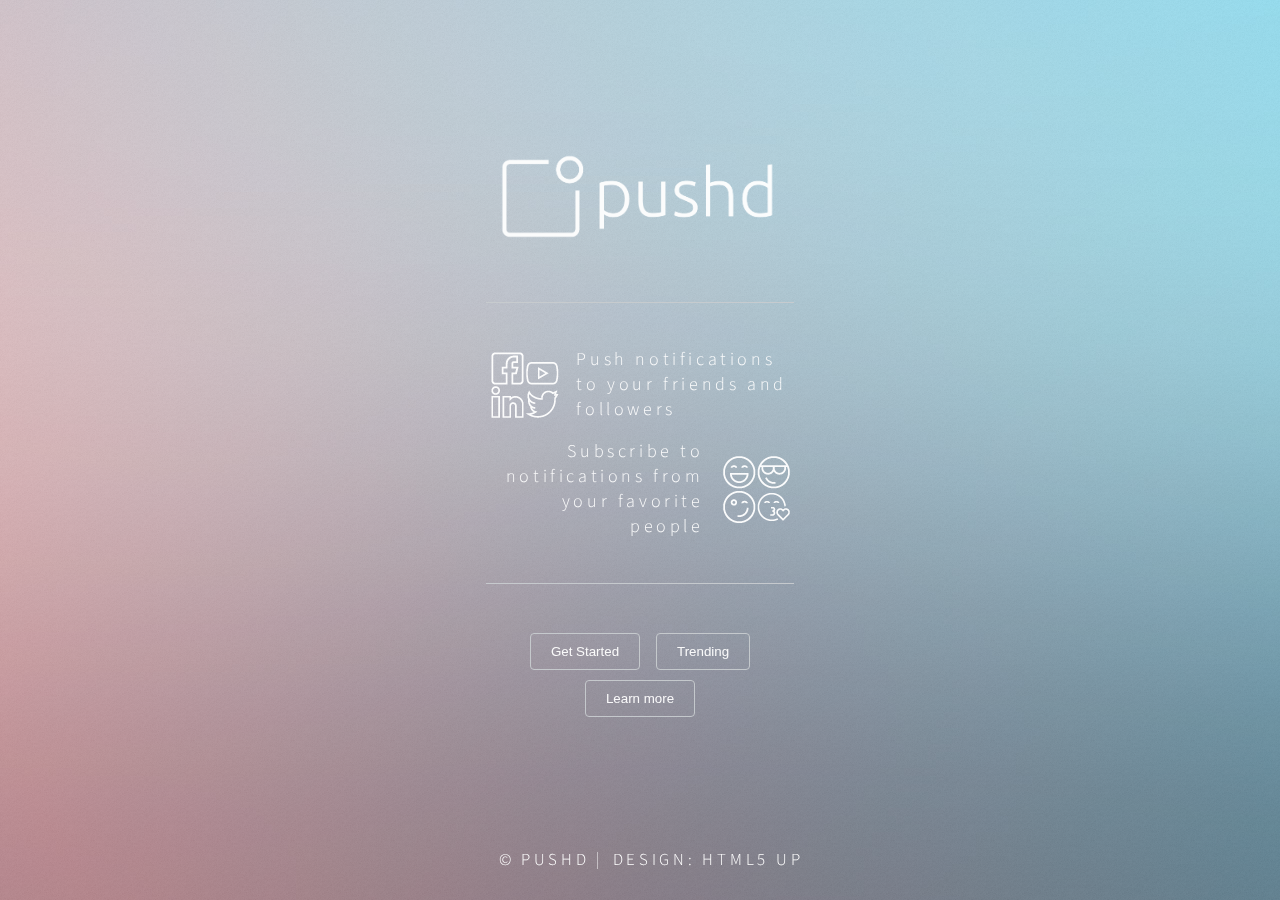
==== index.html @ 8070f141 "Updated card background" ====
<!DOCTYPE HTML>
<!--
	Identity by HTML5 UP
	html5up.net | @ajlkn
	Free for personal and commercial use under the CCA 3.0 license (html5up.net/license)
-->
<html>
	<head>
		<title>pushd</title>
		<meta charset="utf-8" />
		<meta name="viewport" content="width=device-width, initial-scale=1, user-scalable=no" />
		<link rel="stylesheet" href="assets/css/landing.css" />
        <link rel="icon" type="image/png" href="images/favicon.png" sizes="32x32">
		<noscript><link rel="stylesheet" href="assets/css/noscript.css" /></noscript>
        
        <style>
            p {
                font-family: "Source Sans Pro", Helvetica, sans-serif;
                font-weight: 300;
                letter-spacing: 0.2em;
                color: white;
                font-size: large;
            }
            footer, button {
                color: white!important;
            }
            button:hover {
                border-color: white!important;
                color: white!important;
            }
            a:hover {
                color: white!important;
            }
        </style>
	</head>
	<body class="is-preload">

		<!-- Wrapper -->
			<div id="wrapper">

				<!-- Main -->
					<section id="main" style="background: transparent;  min-width: 40vh;">
						<header>
							<span><img src="images/pushd_white_no_caption_2.0.png" alt="" style="width: 100%;"/></span>
						</header>
                        <hr>
                        <div style="display: flex; text-align: left;">
                            <img src="images/landing_icons_media_white.png" alt="" style="min-width: 75px; max-width: 75px; min-height: 75px; max-height: 75px; margin-right: 5%; margin-top: auto; margin-bottom: auto;"/>
                            <p style="margin: auto;">Push notifications to your friends and followers</p>
                        </div>
                        <br>
                        <div style="display: flex; text-align: right;">
                            <p style="margin: auto;">Subscribe to notifications from your favorite people</p>
                            <img src="images/landing_icons_emoticons_white.png" alt="" style="min-width: 75px; max-width: 75px; min-height: 75px; max-height: 75px; margin-left: 5%; margin-top: auto; margin-bottom: auto;"/>
                        </div>
                        <hr>
						<footer>
							<button onclick="window.location.href = '/login.html'" style="margin: 5px;">Get Started</button>
                            <button onclick="" style="margin: 5px;">Trending</button>
                            <button onclick="window.location.href = '/learn.html'" style="margin: 5px;">Learn more</button>
						</footer>
					</section>

				<!-- Footer -->
					<footer id="footer">
						<ul class="copyright">
							<li>&copy; Pushd</li><li>Design: <a href="http://html5up.net" target="_blank">HTML5 UP</a></li>
						</ul>
					</footer>

			</div>

		<!-- Scripts -->
        <script
          src="https://code.jquery.com/jquery-3.4.1.min.js"
          integrity="sha256-CSXorXvZcTkaix6Yvo6HppcZGetbYMGWSFlBw8HfCJo="
          crossorigin="anonymous"></script>
        <script>
            if ('addEventListener' in window) {
                window.addEventListener('load', function() { document.body.className = document.body.className.replace(/\bis-preload\b/, ''); });
                document.body.className += (navigator.userAgent.match(/(MSIE|rv:11\.0)/) ? ' is-ie' : '');
            }
        </script>

	</body>
</html>
---- assets/css/landing.css ----
@import url(fontawesome-all.min.css);
@import url("https://fonts.googleapis.com/css?family=Source+Sans+Pro:300");

/*
	Identity by HTML5 UP
	html5up.net | @ajlkn
	Free for personal and commercial use under the CCA 3.0 license (html5up.net/license)
*/

.mdl-textfield--floating-label .mdl-textfield__label {
    padding-left: 3% !important;
    transition-duration: .2s;
    transition-timing-function: cubic-bezier(0.4, 0, 0.2, 1);
}

/* Icon (alt) */

	html, body, div, span, applet, object,
	iframe, h1, h2, h3, h4, h5, h6, p, blockquote,
	pre, a, abbr, acronym, address, big, cite,
	code, del, dfn, em, img, ins, kbd, q, s, samp,
	small, strike, strong, sub, sup, tt, var, b,
	u, i, center, dl, dt, dd, ol, ul, li, fieldset,
	form, label, legend, table, caption, tbody,
	tfoot, thead, tr, th, td, article, aside,
	canvas, details, embed, figure, figcaption,
	footer, header, hgroup, menu, nav, output, ruby,
	section, summary, time, mark, audio, video {
		margin: 0;
		padding: 0;
		border: 0;
		font-size: 100%;
		font: inherit;
		vertical-align: baseline;
	}

	article, aside, details, figcaption, figure,
	footer, header, hgroup, menu, nav, section {
		display: block;
	}


	ol, ul {
		list-style: none;
	}

	blockquote, q {
		quotes: none;
	}

		blockquote:before, blockquote:after, q:before, q:after {
			content: '';
			content: none;
		}

	table {
		border-collapse: collapse;
		border-spacing: 0;
	}


	mark {
		background-color: transparent;
		color: inherit;
	}

	input::-moz-focus-inner {
		border: 0;
		padding: 0;
	}

	input, select, textarea {
		-moz-appearance: none;
		-webkit-appearance: none;
		-ms-appearance: none;
		appearance: none;
	}

/* Basic */

	@media screen and (max-width: 480px) {

		html, body {
			min-width: 320px;
		}

	}

	html {
		box-sizing: border-box;
	}

	*, *:before, *:after {
		box-sizing: inherit;
	}

	body.is-preload *, body.is-preload *:before, body.is-preload *:after {
		-moz-animation: none !important;
		-webkit-animation: none !important;
		-ms-animation: none !important;
		animation: none !important;
		-moz-transition: none !important;
		-webkit-transition: none !important;
		-ms-transition: none !important;
		transition: none !important;
	}

	html {
		height: 100%;
	}

	body {
		height: 100%;
		background-color: #ffffff;
		background-image: url("images/overlay.png"), -moz-linear-gradient(60deg, rgba(255, 165, 150, 0.5) 5%, rgba(0, 228, 255, 0.35)), url("../../images/bg.jpg");
		background-image: url("images/overlay.png"), -webkit-linear-gradient(60deg, rgba(255, 165, 150, 0.5) 5%, rgba(0, 228, 255, 0.35)), url("../../images/bg.jpg");
		background-image: url("images/overlay.png"), -ms-linear-gradient(60deg, rgba(255, 165, 150, 0.5) 5%, rgba(0, 228, 255, 0.35)), url("../../images/bg.jpg");
		background-image: url("images/overlay.png"), linear-gradient(60deg, rgba(255, 165, 150, 0.5) 5%, rgba(0, 228, 255, 0.35)), url("../../images/bg.jpg");
		background-repeat: repeat,			no-repeat,			no-repeat;
		background-size: 100px 100px, cover,				cover;
		background-position: top left,		center center,		bottom center;
		background-attachment: fixed,			fixed,				fixed;
	}

		body:after {
			content: '';
			display: block;
			position: fixed;
			top: 0;
			left: 0;
			width: 100%;
			height: inherit;
			opacity: 0;
			z-index: 1;
			background-color: #ffffff;
			background-image: url("images/overlay.png"), -moz-linear-gradient(60deg, rgba(255, 165, 150, 0.5) 5%, rgba(0, 228, 255, 0.35));
			background-image: url("images/overlay.png"), -webkit-linear-gradient(60deg, rgba(255, 165, 150, 0.5) 5%, rgba(0, 228, 255, 0.35));
			background-image: url("images/overlay.png"), -ms-linear-gradient(60deg, rgba(255, 165, 150, 0.5) 5%, rgba(0, 228, 255, 0.35));
			background-image: url("images/overlay.png"), linear-gradient(60deg, rgba(255, 165, 150, 0.5) 5%, rgba(0, 228, 255, 0.35));
			background-repeat: repeat,			no-repeat;
			background-size: 100px 100px, cover;
			background-position: top left,		center center;
			-moz-transition: opacity 1.75s ease-out;
			-webkit-transition: opacity 1.75s ease-out;
			-ms-transition: opacity 1.75s ease-out;
			transition: opacity 1.75s ease-out;
		}

		body.is-preload:after {
			opacity: 1;
		}

/* Type */

	
    footer, small {
        color: #414f57;
        font-family: "Source Sans Pro", Helvetica, sans-serif;
        font-weight: 300;
        letter-spacing: 0.2em;
        color: white;
    }

		@media screen and (max-width: 1680px) {

			body, input, select, textarea {
				font-size: 11pt;
			}

		}

		@media screen and (max-width: 480px) {

			body, input, select, textarea {
				font-size: 10pt;
				line-height: 1.75;
			}

		}

	a {
		-moz-transition: color 0.2s ease, border-color 0.2s ease;
		-webkit-transition: color 0.2s ease, border-color 0.2s ease;
		-ms-transition: color 0.2s ease, border-color 0.2s ease;
		transition: color 0.2s ease, border-color 0.2s ease;
		color: inherit;
		text-decoration: none;
	}

		a:before {
			-moz-transition: color 0.2s ease, text-shadow 0.2s ease;
			-webkit-transition: color 0.2s ease, text-shadow 0.2s ease;
			-ms-transition: color 0.2s ease, text-shadow 0.2s ease;
			transition: color 0.2s ease, text-shadow 0.2s ease;
		}

		a:hover {
			color: black;
		}

	strong, b {
		color: #313f47;
	}

	em, i {
		font-style: italic;
	}

	p {
		margin: 0 0 1.5em 0;
	}

	h1, h2, h3, h4, h5, h6 {
		color: #313f47;
		line-height: 1.5;
		margin: 0 0 0.75em 0;
	}

	h2 {
		font-size: 1.25em;
	}

	h3 {
		font-size: 1em;
	}

	h4 {
		font-size: 1em;
	}

	h5 {
		font-size: 1em;
	}

	h6 {
		font-size: 1em;
	}

	@media screen and (max-width: 480px) {

		h1 {
			font-size: 1.65em;
		}

	}

	sub {
		font-size: 0.8em;
		position: relative;
		top: 0.5em;
	}

	sup {
		font-size: 0.8em;
		position: relative;
		top: -0.5em;
	}

	hr {
		border: 0;
		border-bottom: solid 1px #c8cccf;
		margin: 3em 0;
	}

/* Form */

	form {
		margin: 0 0 1.5em 0;
	}

		form > :last-child {
			margin-bottom: 0;
		}

		form > .fields {
			display: -moz-flex;
			display: -webkit-flex;
			display: -ms-flex;
			display: flex;
			-moz-flex-wrap: wrap;
			-webkit-flex-wrap: wrap;
			-ms-flex-wrap: wrap;
			flex-wrap: wrap;
			width: calc(100% + 2.25em);
			margin: -1.125em 0 1.5em -1.125em;
		}

			form > .fields > .field {
				-moz-flex-grow: 0;
				-webkit-flex-grow: 0;
				-ms-flex-grow: 0;
				flex-grow: 0;
				-moz-flex-shrink: 0;
				-webkit-flex-shrink: 0;
				-ms-flex-shrink: 0;
				flex-shrink: 0;
				padding: 1.125em 0 0 1.125em;
				width: calc(100% - 1.125em);
			}

				form > .fields > .field.half {
					width: calc(50% - 0.5625em);
				}

				form > .fields > .field.third {
					width: calc(100%/3 - 0.375em);
				}

				form > .fields > .field.quarter {
					width: calc(25% - 0.28125em);
				}

		@media screen and (max-width: 480px) {

			form > .fields {
				width: calc(100% + 2.25em);
				margin: -1.125em 0 1.5em -1.125em;
			}

				form > .fields > .field {
					padding: 1.125em 0 0 1.125em;
					width: calc(100% - 1.125em);
				}

					form > .fields > .field.half {
						width: calc(100% - 1.125em);
					}

					form > .fields > .field.third {
						width: calc(100% - 1.125em);
					}

					form > .fields > .field.quarter {
						width: calc(100% - 1.125em);
					}

		}

	label {
		color: #313f47;
		display: block;
		font-size: 0.9em;
		margin: 0 0 0.75em 0;
	}

	input[type="text"],
	input[type="password"],
	input[type="email"],
	input[type="tel"],
	select,
	textarea {
		-moz-appearance: none;
		-webkit-appearance: none;
		-ms-appearance: none;
		appearance: none;
		border-radius: 4px;
		border: solid 1px #c8cccf;
		color: inherit;
		display: block;
		outline: 0;
		padding: 0 1em;
		text-decoration: none;
		width: 100%;
	}

		input[type="text"]:invalid,
		input[type="password"]:invalid,
		input[type="email"]:invalid,
		input[type="tel"]:invalid,
		select:invalid,
		textarea:invalid {
			box-shadow: none;
		}

		input[type="text"]:focus,
		input[type="password"]:focus,
		input[type="email"]:focus,
		input[type="tel"]:focus,
		select:focus,
		textarea:focus {
			border-color: #ff7496;
		}

	select {
		background-image: url("data:image/svg+xml;charset=utf8,%3Csvg xmlns='http://www.w3.org/2000/svg' width='40' height='40' preserveAspectRatio='none' viewBox='0 0 40 40'%3E%3Cpath d='M9.4,12.3l10.4,10.4l10.4-10.4c0.2-0.2,0.5-0.4,0.9-0.4c0.3,0,0.6,0.1,0.9,0.4l3.3,3.3c0.2,0.2,0.4,0.5,0.4,0.9 c0,0.4-0.1,0.6-0.4,0.9L20.7,31.9c-0.2,0.2-0.5,0.4-0.9,0.4c-0.3,0-0.6-0.1-0.9-0.4L4.3,17.3c-0.2-0.2-0.4-0.5-0.4-0.9 c0-0.4,0.1-0.6,0.4-0.9l3.3-3.3c0.2-0.2,0.5-0.4,0.9-0.4S9.1,12.1,9.4,12.3z' fill='%23c8cccf' /%3E%3C/svg%3E");
		background-size: 1.25rem;
		background-repeat: no-repeat;
		background-position: calc(100% - 1rem) center;
		height: 2.75em;
		padding-right: 2.75em;
		text-overflow: ellipsis;
	}

		select option {
			color: #313f47;
			background: #ffffff;
		}

		select:focus::-ms-value {
			background-color: transparent;
		}

		select::-ms-expand {
			display: none;
		}

	input[type="text"],
	input[type="password"],
	input[type="email"],
	select {
		height: 2.75em;
	}

	textarea {
		padding: 0.75em 1em;
	}

	input[type="checkbox"],
	input[type="radio"] {
		-moz-appearance: none;
		-webkit-appearance: none;
		-ms-appearance: none;
		appearance: none;
		display: block;
		float: left;
		margin-right: -2em;
		opacity: 0;
		width: 1em;
		z-index: -1;
	}

		input[type="checkbox"] + label,
		input[type="radio"] + label {
			text-decoration: none;
			color: #414f57;
			cursor: pointer;
			display: inline-block;
			font-size: 1em;
			font-weight: 300;
			padding-left: 2.4em;
			padding-right: 0.75em;
			position: relative;
		}

			input[type="checkbox"] + label:before,
			input[type="radio"] + label:before {
				-moz-osx-font-smoothing: grayscale;
				-webkit-font-smoothing: antialiased;
				display: inline-block;
				font-style: normal;
				font-variant: normal;
				text-rendering: auto;
				line-height: 1;
				text-transform: none !important;
				font-family: 'Font Awesome 5 Free';
				font-weight: 900;
			}

			input[type="checkbox"] + label:before,
			input[type="radio"] + label:before {
				border-radius: 4px;
				border: solid 1px #c8cccf;
				content: '';
				display: inline-block;
				font-size: 0.8em;
				height: 2.0625em;
				left: 0;
				line-height: 2.0625em;
				position: absolute;
				text-align: center;
				top: 0.15em;
				width: 2.0625em;
			}

		input[type="checkbox"]:checked + label:before,
		input[type="radio"]:checked + label:before {
			color: #ff7496;
			content: '\f00c';
		}

		input[type="checkbox"]:focus + label:before,
		input[type="radio"]:focus + label:before {
			border-color: #ff7496;
		}

	input[type="checkbox"] + label:before {
		border-radius: 4px;
	}

	input[type="radio"] + label:before {
		border-radius: 100%;
	}

	::-webkit-input-placeholder {
		color: #616f77 !important;
		opacity: 1.0;
	}

	:-moz-placeholder {
		color: #616f77 !important;
		opacity: 1.0;
	}

	::-moz-placeholder {
		color: #616f77 !important;
		opacity: 1.0;
	}

	:-ms-input-placeholder {
		color: #616f77 !important;
		opacity: 1.0;
	}

/* Icon */

	.icon {
		text-decoration: none;
		position: relative;
		border-bottom: none;
	}

		.icon:before {
			-moz-osx-font-smoothing: grayscale;
			-webkit-font-smoothing: antialiased;
			display: inline-block;
			font-style: normal;
			font-variant: normal;
			text-rendering: auto;
			line-height: 1;
			text-transform: none !important;
			font-family: 'Font Awesome 5 Free';
			font-weight: 400;
		}

		.icon > .label {
			display: none;
		}

		.icon:before {
			line-height: inherit;
		}

		.icon.solid:before {
			font-weight: 900;
		}

		.icon.brands:before {
			font-family: 'Font Awesome 5 Brands';
		}

/* List */

	ol {
		list-style: decimal;
		margin: 0 0 1.5em 0;
		padding-left: 1.25em;
	}

		ol li {
			padding-left: 0.25em;
		}

	ul {
		list-style: disc;
		margin: 0 0 1.5em 0;
		padding-left: 1em;
	}

		ul li {
			padding-left: 0.5em;
		}

		ul.alt {
			list-style: none;
			padding-left: 0;
		}

			ul.alt li {
				border-top: solid 1px #c8cccf;
				padding: 0.5em 0;
			}

				ul.alt li:first-child {
					border-top: 0;
					padding-top: 0;
				}

	dl {
		margin: 0 0 1.5em 0;
	}

		dl dt {
			display: block;
			margin: 0 0 0.75em 0;
		}

		dl dd {
			margin-left: 1.5em;
		}

/* Actions */

	ul.actions {
		display: -moz-flex;
		display: -webkit-flex;
		display: -ms-flex;
		display: flex;
		cursor: default;
		list-style: none;
		margin-left: -0.75em;
		padding-left: 0;
	}

		ul.actions li {
			padding: 0 0 0 0.75em;
			vertical-align: middle;
		}

		ul.actions.special {
			-moz-justify-content: center;
			-webkit-justify-content: center;
			-ms-justify-content: center;
			justify-content: center;
			width: 100%;
			margin-left: 0;
		}

			ul.actions.special li:first-child {
				padding-left: 0;
			}

		ul.actions.stacked {
			-moz-flex-direction: column;
			-webkit-flex-direction: column;
			-ms-flex-direction: column;
			flex-direction: column;
			margin-left: 0;
		}

			ul.actions.stacked li {
				padding: 0.975em 0 0 0;
			}

				ul.actions.stacked li:first-child {
					padding-top: 0;
				}

		ul.actions.fit {
			width: calc(100% + 0.75em);
		}

			ul.actions.fit li {
				-moz-flex-grow: 1;
				-webkit-flex-grow: 1;
				-ms-flex-grow: 1;
				flex-grow: 1;
				-moz-flex-shrink: 1;
				-webkit-flex-shrink: 1;
				-ms-flex-shrink: 1;
				flex-shrink: 1;
				width: 100%;
			}

				ul.actions.fit li > * {
					width: 100%;
				}

			ul.actions.fit.stacked {
				width: 100%;
			}

		@media screen and (max-width: 480px) {

			ul.actions:not(.fixed) {
				-moz-flex-direction: column;
				-webkit-flex-direction: column;
				-ms-flex-direction: column;
				flex-direction: column;
				margin-left: 0;
				width: 100% !important;
			}

				ul.actions:not(.fixed) li {
					-moz-flex-grow: 1;
					-webkit-flex-grow: 1;
					-ms-flex-grow: 1;
					flex-grow: 1;
					-moz-flex-shrink: 1;
					-webkit-flex-shrink: 1;
					-ms-flex-shrink: 1;
					flex-shrink: 1;
					padding: 0.75em 0 0 0;
					text-align: center;
					width: 100%;
				}

					ul.actions:not(.fixed) li > * {
						width: 100%;
					}

					ul.actions:not(.fixed) li:first-child {
						padding-top: 0;
					}

					ul.actions:not(.fixed) li input[type="submit"],
					ul.actions:not(.fixed) li input[type="reset"],
					ul.actions:not(.fixed) li input[type="button"],
					ul.actions:not(.fixed) li button,
					ul.actions:not(.fixed) li .button {
						width: 100%;
					}

						ul.actions:not(.fixed) li input[type="submit"].icon:before,
						ul.actions:not(.fixed) li input[type="reset"].icon:before,
						ul.actions:not(.fixed) li input[type="button"].icon:before,
						ul.actions:not(.fixed) li button.icon:before,
						ul.actions:not(.fixed) li .button.icon:before {
							margin-left: -0.5rem;
						}

		}

/* Icons */

	ul.icons {
		cursor: default;
		list-style: none;
		padding-left: 0;
		margin-top: -0.675em;
	}

		ul.icons li {
			display: inline-block;
			padding: 0.675em 0.5em;
		}

			ul.icons li a {
				text-decoration: none;
				position: relative;
				display: block;
				width: 3.75em;
				height: 3.75em;
				border-radius: 100%;
				border: solid 1px #c8cccf;
				line-height: 3.75em;
				overflow: hidden;
				text-align: center;
				text-indent: 3.75em;
				white-space: nowrap;
			}

				ul.icons li a:before {
					-moz-osx-font-smoothing: grayscale;
					-webkit-font-smoothing: antialiased;
					display: inline-block;
					font-style: normal;
					font-variant: normal;
					text-rendering: auto;
					line-height: 1;
					text-transform: none !important;
					font-family: 'Font Awesome 5 Free';
					font-weight: 400;
				}

				ul.icons li a:before {
					color: #ffffff;
					text-shadow: 1.25px 0px 0px #c8cccf, -1.25px 0px 0px #c8cccf, 0px 1.25px 0px #c8cccf, 0px -1.25px 0px #c8cccf;
				}

				ul.icons li a:hover:before {
					text-shadow: 1.25px 0px 0px #ff7496, -1.25px 0px 0px #ff7496, 0px 1.25px 0px #ff7496, 0px -1.25px 0px #ff7496;
				}

				ul.icons li a:before {
					position: absolute;
					top: 0;
					left: 0;
					width: inherit;
					height: inherit;
					font-size: 1.85rem;
					line-height: inherit;
					text-align: center;
					text-indent: 0;
				}

				ul.icons li a:hover {
					border-color: #ff7496;
				}

		@media screen and (max-width: 480px) {

			ul.icons li a:before {
				font-size: 1.5rem;
			}

		}

/* Button */

	input[type="submit"],
	input[type="reset"],
	input[type="button"],
	button,
	.mdl-button {
		-moz-appearance: none !important;
		-webkit-appearance: none !important;
		-ms-appearance: none !important;
		appearance: none !important;
		-moz-transition: background-color 0.2s ease-in-out, border-color 0.2s ease-in-out, color 0.2s ease-in-out !important;
		-webkit-transition: background-color 0.2s ease-in-out, border-color 0.2s ease-in-out, color 0.2s ease-in-out !important;
		-ms-transition: background-color 0.2s ease-in-out, border-color 0.2s ease-in-out, color 0.2s ease-in-out !important;
		transition: background-color 0.2s ease-in-out, border-color 0.2s ease-in-out, color 0.2s ease-in-out !important;
		display: inline-block !important;
		height: 2.75em !important;
		line-height: 2.75em !important;
		padding: 0 1.5em !important;
		background-color: transparent !important;
		border-radius: 4px !important;
		border: solid 1px #c8cccf !important;
		color: #414f57 !important;
		cursor: pointer !important;
		text-align: center !important;
		text-decoration: none !important;
		white-space: nowrap !important;
	}

		input[type="submit"]:hover,
		input[type="reset"]:hover,
		input[type="button"]:hover,
		button:hover,
		.mdl-button:hover {
			border-color: #ff7496 !important;
			color: #ff7496 !important;
		}

		input[type="submit"].icon,
		input[type="reset"].icon,
		input[type="button"].icon,
		button.icon,
		.mdl-button.icon {
			padding-left: 1.35em !important;
		}

			input[type="submit"].icon:before,
			input[type="reset"].icon:before,
			input[type="button"].icon:before,
			button.icon:before,
			.button.icon:before {
				margin-right: 0.5em;
			}

		input[type="submit"].fit,
		input[type="reset"].fit,
		input[type="button"].fit,
		button.fit,
		.mdl-button.fit {
			width: 100% !important;
		}

		input[type="submit"].small,
		input[type="reset"].small,
		input[type="button"].small,
		button.small,
		.mdl-button.small {
			font-size: 0.8em;
		}

		input[type="submit"].large,
		input[type="reset"].large,
		input[type="button"].large,
		button.large,
		.mdl-button.large {
			font-size: 1.35em;
		}

		input[type="submit"].disabled, input[type="submit"]:disabled,
		input[type="reset"].disabled,
		input[type="reset"]:disabled,
		input[type="button"].disabled,
		input[type="button"]:disabled,
		button.disabled,
		button:disabled,
		.button.disabled,
		.mdl-button:disabled {
			pointer-events: none;
			opacity: 0.5;
		}

/* Main */

	#main {
		-moz-transform-origin: 50% 50%;
		-webkit-transform-origin: 50% 50%;
		-ms-transform-origin: 50% 50%;
		transform-origin: 50% 50%;
		-moz-transform: rotateX(0deg);
		-webkit-transform: rotateX(0deg);
		-ms-transform: rotateX(0deg);
		transform: rotateX(0deg);
		-moz-transition: opacity 1s ease, -moz-transform 1s ease;
		-webkit-transition: opacity 1s ease, -webkit-transform 1s ease;
		-ms-transition: opacity 1s ease, -ms-transform 1s ease;
		transition: opacity 1s ease, transform 1s ease;
		padding: 4.5em 3em 3em 3em ;
		background: #ffffff;
		border-radius: 4px;
		cursor: default;
		max-width: 100%;
		opacity: 0.95;
		position: relative;
		text-align: center;
		width: 27em;
	}

		#main .avatar {
			position: relative;
			display: block;
			margin-bottom: 1.5em;
		}

			#main .avatar img {
				display: block;
				margin: 0 auto;
				border-radius: 100%;
				box-shadow: 0 0 0 1.5em #ffffff;
			}

			#main .avatar:before {
				content: '';
				display: block;
				position: absolute;
				top: 50%;
				left: -3em;
				width: calc(100% + 6em);
				height: 1px;
				z-index: -1;
				background: #c8cccf;
			}

		@media screen and (max-width: 480px) {

			#main {
				padding: 4em 2em 2.5em 2em ;
				width: 100%;
			}

				#main .avatar:before {
					left: -2em;
					width: calc(100% + 4em);
				}

		}

		body.is-preload #main {
			-moz-transform: rotateX(15deg);
			-webkit-transform: rotateX(15deg);
			-ms-transform: rotateX(15deg);
			transform: rotateX(15deg);
			opacity: 0;
		}

/* Footer */

    #footer {
		color: #414f57;
		font-family: "Source Sans Pro", Helvetica, sans-serif;
		font-size: 14pt;
		font-weight: 300;
		line-height: 2;
		letter-spacing: 0.2em;
		text-transform: uppercase;
    }

	#footer {
		-moz-align-self: -moz-flex-end;
		-webkit-align-self: -webkit-flex-end;
		-ms-align-self: -ms-flex-end;
		align-self: flex-end;
		width: 100%;
		padding: 1.5em 0 0 0;
		color: rgba(255, 255, 255, 0.75);
		cursor: default;
		text-align: center;
	}

		#footer .copyright {
			margin: 0;
			padding: 0;
			font-size: 0.9em;
			list-style: none;
		}

			#footer .copyright li {
				display: inline-block;
				margin: 0 0 0 0.45em;
				padding: 0 0 0 0.85em;
				border-left: solid 1px rgba(255, 255, 255, 0.5);
				line-height: 1;
			}

				#footer .copyright li:first-child {
					border-left: 0;
				}

/* Wrapper */

	#wrapper {
		display: -moz-flex;
		display: -webkit-flex;
		display: -ms-flex;
		display: flex;
		-moz-align-items: center;
		-webkit-align-items: center;
		-ms-align-items: center;
		align-items: center;
		-moz-justify-content: space-between;
		-webkit-justify-content: space-between;
		-ms-justify-content: space-between;
		justify-content: space-between;
		-moz-flex-direction: column;
		-webkit-flex-direction: column;
		-ms-flex-direction: column;
		flex-direction: column;
		-moz-perspective: 1000px;
		-webkit-perspective: 1000px;
		-ms-perspective: 1000px;
		perspective: 1000px;
		position: relative;
		min-height: 100%;
		padding: 1.5em;
		z-index: 2;
	}

		#wrapper > * {
			z-index: 1;
		}

		#wrapper:before {
			content: '';
			display: block;
		}

		@media screen and (max-width: 360px) {

			#wrapper {
				padding: 0.75em;
			}

		}

		body.is-ie #wrapper {
			height: 100%;
		}
---- assets/css/noscript.css ----
/*
	Identity by HTML5 UP
	html5up.net | @ajlkn
	Free for personal and commercial use under the CCA 3.0 license (html5up.net/license)
*/

/* Basic */

	body:after {
		display: none;
	}

/* Main */

	#main {
		-moz-transform: none !important;
		-webkit-transform: none !important;
		-ms-transform: none !important;
		transform: none !important;
		opacity: 1 !important;
	}
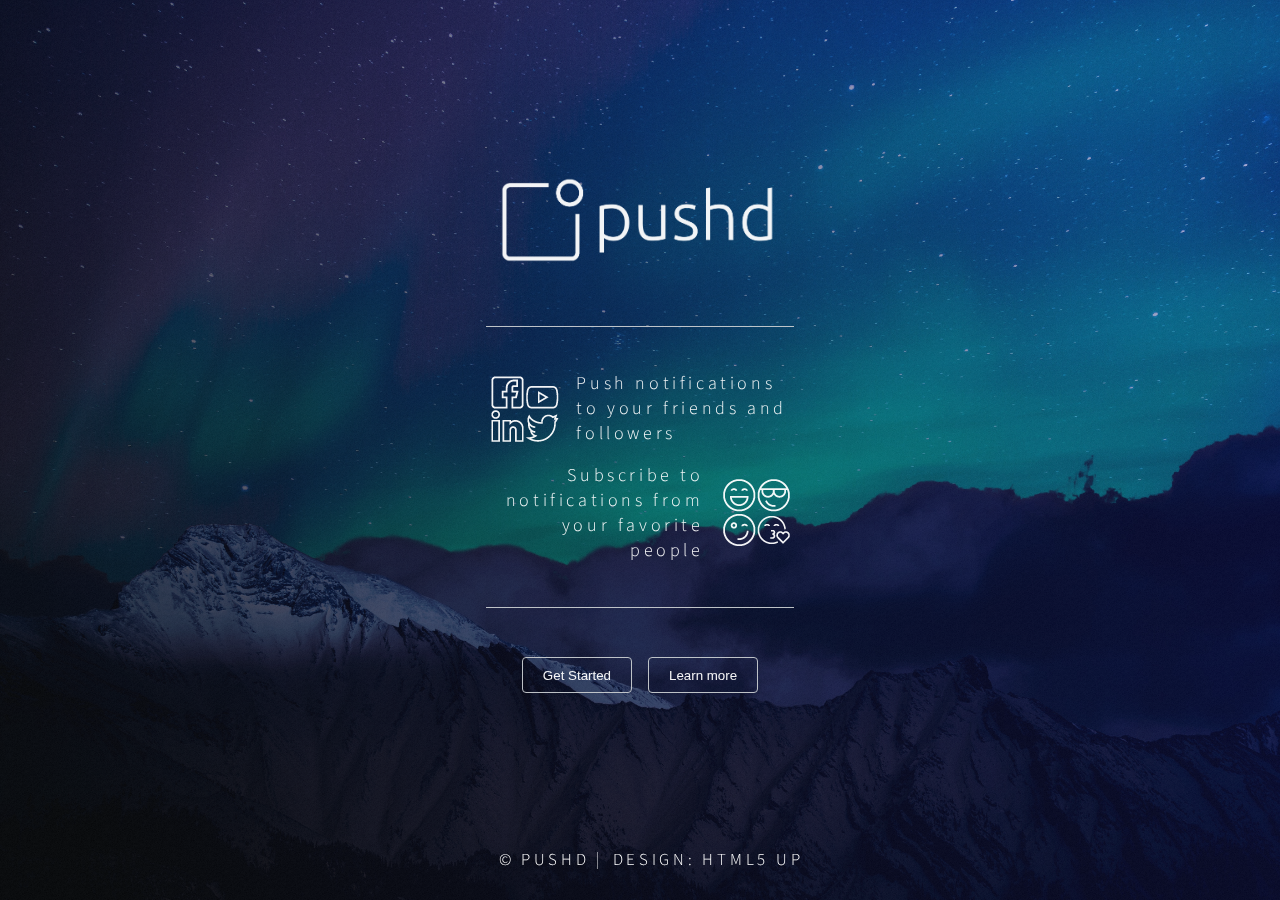
==== commit 7e1a1b51: "Updated background and functionality for shortened url" ====
--- a/index.html
+++ b/index.html
@@ -56,7 +56,7 @@
                         <hr>
 						<footer>
 							<button onclick="window.location.href = '/login.html'" style="margin: 5px;">Get Started</button>
-                            <button onclick="" style="margin: 5px;">Trending</button>
+                            <!--<button onclick="" style="margin: 5px;">Trending</button>-->
                             <button onclick="window.location.href = '/learn.html'" style="margin: 5px;">Learn more</button>
 						</footer>
 					</section>
--- a/assets/css/landing.css
+++ b/assets/css/landing.css
@@ -112,10 +112,11 @@
 	body {
 		height: 100%;
 		background-color: #ffffff;
-		background-image: url("images/overlay.png"), -moz-linear-gradient(60deg, rgba(255, 165, 150, 0.5) 5%, rgba(0, 228, 255, 0.35)), url("../../images/bg.jpg");
+		/*background-image: url("images/overlay.png"), -moz-linear-gradient(60deg, rgba(255, 165, 150, 0.5) 5%, rgba(0, 228, 255, 0.35)), url("../../images/bg.jpg");
 		background-image: url("images/overlay.png"), -webkit-linear-gradient(60deg, rgba(255, 165, 150, 0.5) 5%, rgba(0, 228, 255, 0.35)), url("../../images/bg.jpg");
 		background-image: url("images/overlay.png"), -ms-linear-gradient(60deg, rgba(255, 165, 150, 0.5) 5%, rgba(0, 228, 255, 0.35)), url("../../images/bg.jpg");
-		background-image: url("images/overlay.png"), linear-gradient(60deg, rgba(255, 165, 150, 0.5) 5%, rgba(0, 228, 255, 0.35)), url("../../images/bg.jpg");
+		background-image: url("images/overlay.png"), linear-gradient(60deg, rgba(255, 165, 150, 0.5) 5%, rgba(0, 228, 255, 0.35)), url("../../images/bg.jpg");*/
+        background-image: url(images/overlay.png), linear-gradient(60deg, rgba(0, 0, 0, 0.79) 5%, rgba(1, 9, 156, 0.28)), url(../../images/bg.jpg);
 		background-repeat: repeat,			no-repeat,			no-repeat;
 		background-size: 100px 100px, cover,				cover;
 		background-position: top left,		center center,		bottom center;
@@ -132,18 +133,18 @@
 			height: inherit;
 			opacity: 0;
 			z-index: 1;
-			background-color: #ffffff;
+			background-color: black;
 			background-image: url("images/overlay.png"), -moz-linear-gradient(60deg, rgba(255, 165, 150, 0.5) 5%, rgba(0, 228, 255, 0.35));
 			background-image: url("images/overlay.png"), -webkit-linear-gradient(60deg, rgba(255, 165, 150, 0.5) 5%, rgba(0, 228, 255, 0.35));
 			background-image: url("images/overlay.png"), -ms-linear-gradient(60deg, rgba(255, 165, 150, 0.5) 5%, rgba(0, 228, 255, 0.35));
-			background-image: url("images/overlay.png"), linear-gradient(60deg, rgba(255, 165, 150, 0.5) 5%, rgba(0, 228, 255, 0.35));
-			background-repeat: repeat,			no-repeat;
-			background-size: 100px 100px, cover;
-			background-position: top left,		center center;
-			-moz-transition: opacity 1.75s ease-out;
-			-webkit-transition: opacity 1.75s ease-out;
-			-ms-transition: opacity 1.75s ease-out;
-			transition: opacity 1.75s ease-out;
+            background-image: url(images/overlay.png), linear-gradient(60deg, rgba(0, 0, 0, 0.79) 5%, rgba(1, 9, 156, 0.28)), url(../../images/bg.jpg);
+			background-repeat: repeat,			no-repeat,			no-repeat;
+            background-size: 100px 100px, cover,				cover;
+            background-position: top left,		center center,		bottom center;
+			-moz-transition: opacity 0.75s ease-out;
+			-webkit-transition: opacity 0.75s ease-out;
+			-ms-transition: opacity 0.75s ease-out;
+			transition: opacity 0.75s ease-out;
 		}
 
 		body.is-preload:after {
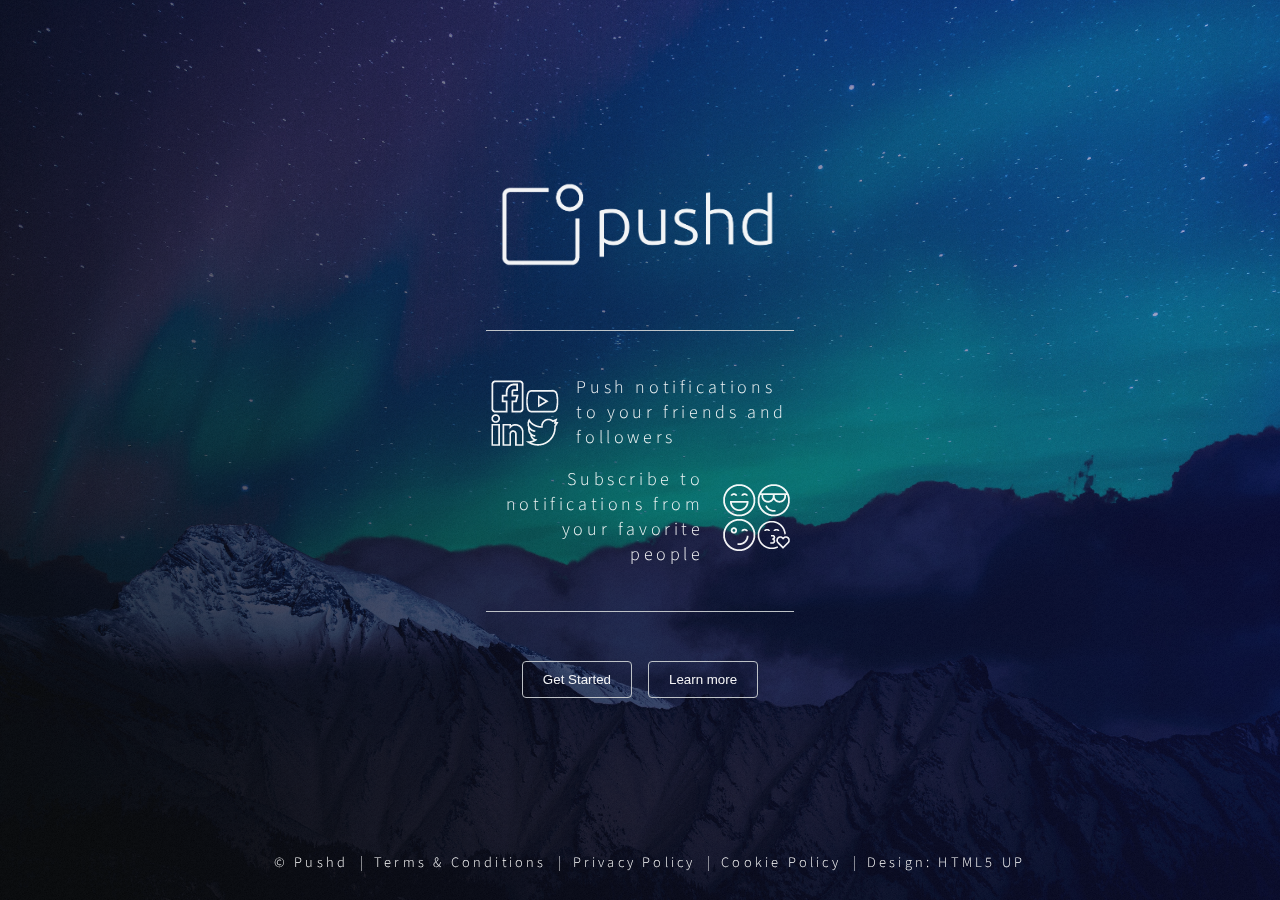
==== commit c479f6f0: "Added terms, privacy and cookies policies" ====
--- a/index.html
+++ b/index.html
@@ -64,7 +64,11 @@
 				<!-- Footer -->
 					<footer id="footer">
 						<ul class="copyright">
-							<li>&copy; Pushd</li><li>Design: <a href="http://html5up.net" target="_blank">HTML5 UP</a></li>
+							<li>&copy; Pushd</li>
+                            <li><a href="/terms.html" target="_blank">Terms &amp; Conditions</a></li>
+                            <li><a href="/privacy.html" target="_blank">Privacy Policy</a></li>
+                            <li><a href="/cookies.html" target="_blank">Cookie Policy</a></li>
+                            <li>Design: <a href="http://html5up.net" target="_blank">HTML5 UP</a></li>
 						</ul>
 					</footer>
 
@@ -81,6 +85,26 @@
                 document.body.className += (navigator.userAgent.match(/(MSIE|rv:11\.0)/) ? ' is-ie' : '');
             }
         </script>
+        
+        <!-- Cookie Consent by https://www.PrivacyPolicies.com -->
+        <script type="text/javascript" src="//www.privacypolicies.com/public/cookie-consent/3.0.0/cookie-consent.js"></script>
+        <script type="text/javascript">
+        document.addEventListener('DOMContentLoaded', function () {
+        cookieconsent.run({"notice_banner_type":"interstitial","consent_type":"express","palette":"dark","language":"en","website_name":"pushdapp","change_preferences_selector":"#changePreferences","cookies_policy_url":"https://pushdapp.com/cookies.html"});
+        });
+        </script>
+
+        <!-- Firebase -->
+        <script type="text/plain" cookie-consent="strictly-necessary" src="https://www.gstatic.com/firebasejs/7.5.0/firebase-app.js"></script>
+        <script type="text/plain" cookie-consent="strictly-necessary" src="https://www.gstatic.com/firebasejs/7.5.0/firebase-auth.js"></script>
+        <!-- end of Firebase-->
+
+        <!-- WebPush -->
+        <script type="text/plain" cookie-consent="strictly-necessary" src="assets/js/test.js"></script>
+        <!-- end of WebPush-->
+
+        <noscript><a href="https://www.PrivacyPolicies.com/cookie-consent/">Cookie Consent by Privacy Policies Generator</a></noscript>
+        <!-- End Cookie Consent -->
 
 	</body>
 </html>--- a/assets/css/landing.css
+++ b/assets/css/landing.css
@@ -965,11 +965,11 @@
     #footer {
 		color: #414f57;
 		font-family: "Source Sans Pro", Helvetica, sans-serif;
-		font-size: 14pt;
+		font-size: 12pt;
 		font-weight: 300;
 		line-height: 2;
 		letter-spacing: 0.2em;
-		text-transform: uppercase;
+		text-transform: none;
     }
 
 	#footer {
@@ -1051,4 +1051,27 @@
 
 		body.is-ie #wrapper {
 			height: 100%;
-		}+		}
+
+/* Cookies */
+.dark.cc_dialog button.cc_b_cp {
+    background-color: #eaeaea !important;
+    color: #111 !important;
+}
+.dark.cc_dialog button.cc_b_ok {
+    background-color: #eaeaea !important;
+    color: #111 !important;
+}
+.dark.cc_dialog button.cc_b_ok:hover {
+    border-color: white!important;
+}
+.dark.cc_dialog button.cc_b_cp:hover {
+    border-color: white!important;
+}
+.dark.cookie-consent-preferences-overlay .cookie-consent-preferences-dialog .cc_cp_container .cc_cp_footer .cc_cp_f_save button {
+    background-color: #eaeaea !important;
+    color: #111 !important;
+}
+.dark.cookie-consent-preferences-overlay .cookie-consent-preferences-dialog .cc_cp_container .cc_cp_footer .cc_cp_f_save button:hover {
+    border-color: white!important;
+}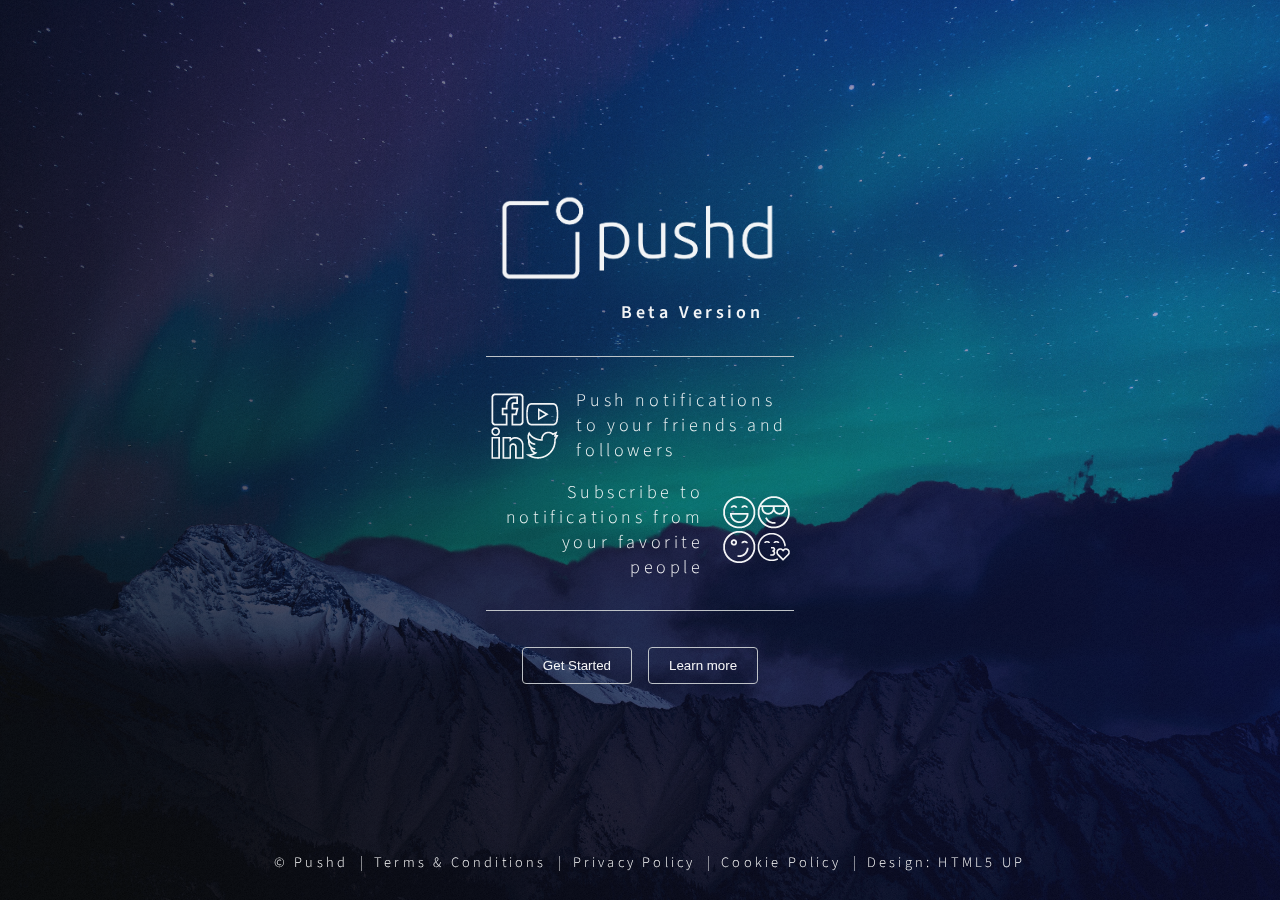
==== commit e95c3476: "Added beta tag to landing page" ====
--- a/index.html
+++ b/index.html
@@ -43,7 +43,8 @@
 						<header>
 							<span><img src="images/pushd_white_no_caption_2.0.png" alt="" style="width: 100%;"/></span>
 						</header>
-                        <hr>
+                        <p style="text-align: right; padding-right: 10%; margin-bottom: 0px; font-weight: 600">Beta Version</p>
+                        <hr style="margin-top: 10%; margin-bottom: 10%">
                         <div style="display: flex; text-align: left;">
                             <img src="images/landing_icons_media_white.png" alt="" style="min-width: 75px; max-width: 75px; min-height: 75px; max-height: 75px; margin-right: 5%; margin-top: auto; margin-bottom: auto;"/>
                             <p style="margin: auto;">Push notifications to your friends and followers</p>
@@ -53,7 +54,7 @@
                             <p style="margin: auto;">Subscribe to notifications from your favorite people</p>
                             <img src="images/landing_icons_emoticons_white.png" alt="" style="min-width: 75px; max-width: 75px; min-height: 75px; max-height: 75px; margin-left: 5%; margin-top: auto; margin-bottom: auto;"/>
                         </div>
-                        <hr>
+                        <hr style="margin-top: 10%; margin-bottom: 10%">
 						<footer>
 							<button onclick="window.location.href = '/login.html'" style="margin: 5px;">Get Started</button>
                             <!--<button onclick="" style="margin: 5px;">Trending</button>-->
--- a/assets/css/landing.css
+++ b/assets/css/landing.css
@@ -11,6 +11,11 @@
     padding-left: 3% !important;
     transition-duration: .2s;
     transition-timing-function: cubic-bezier(0.4, 0, 0.2, 1);
+}
+
+::-webkit-scrollbar {
+    width: 0px;
+    background: transparent; /* make scrollbar transparent */
 }
 
 /* Icon (alt) */
@@ -982,6 +987,7 @@
 		color: rgba(255, 255, 255, 0.75);
 		cursor: default;
 		text-align: center;
+        text-transform: none;
 	}
 
 		#footer .copyright {
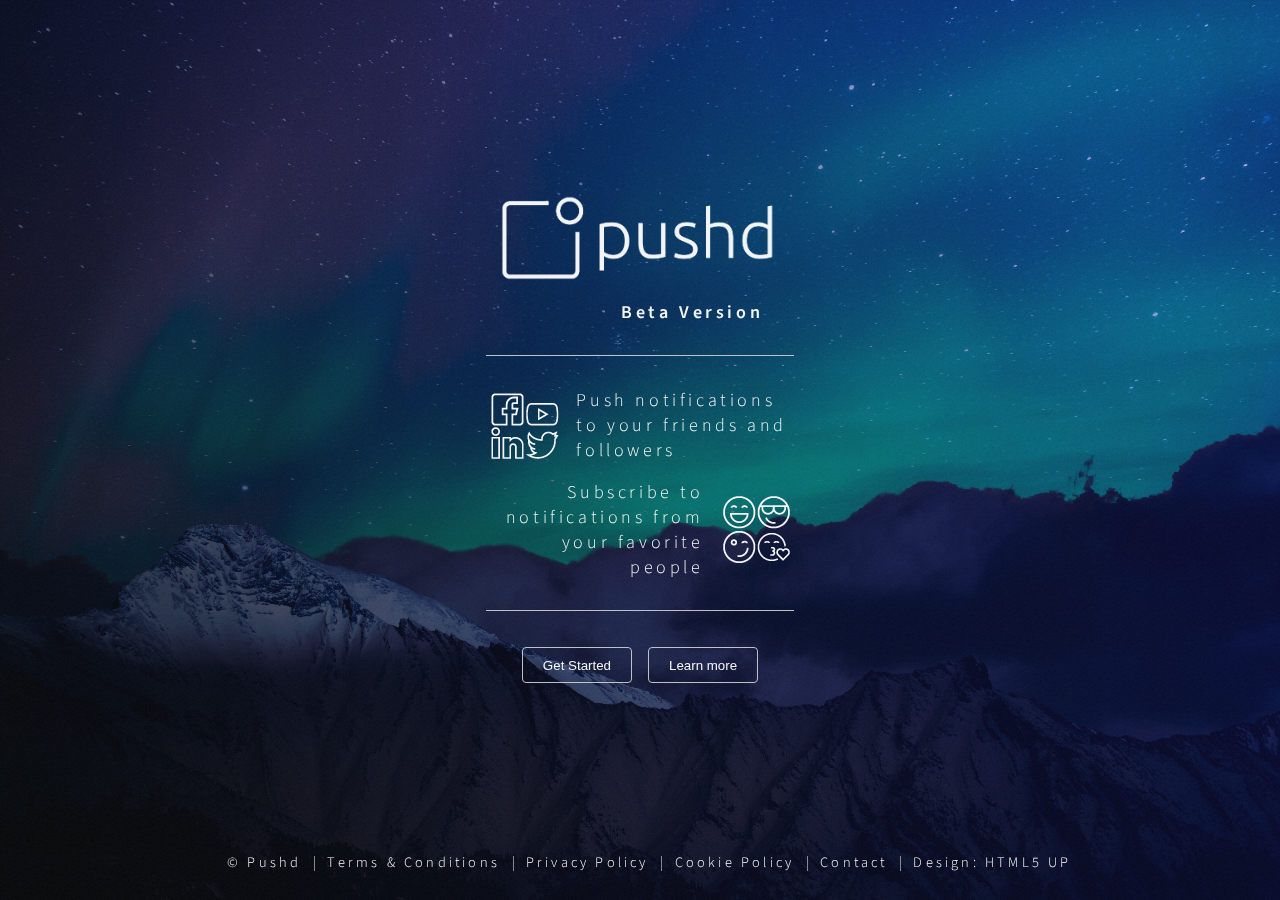
==== commit d1b817b7: "Added contact form" ====
--- a/index.html
+++ b/index.html
@@ -69,6 +69,7 @@
                             <li><a href="/terms.html" target="_blank">Terms &amp; Conditions</a></li>
                             <li><a href="/privacy.html" target="_blank">Privacy Policy</a></li>
                             <li><a href="/cookies.html" target="_blank">Cookie Policy</a></li>
+                            <li><a href="/contact.html">Contact</a></li>
                             <li>Design: <a href="http://html5up.net" target="_blank">HTML5 UP</a></li>
 						</ul>
 					</footer>
--- a/assets/css/landing.css
+++ b/assets/css/landing.css
@@ -1060,13 +1060,25 @@
 		}
 
 /* Cookies */
+.dark.cc_dialog {
+    background-color: transparent!important;
+    color: #fff;
+}
+.dark.cc_dialog .cc_dialog_text {
+    color: #fff;
+    letter-spacing: 0px !important;
+}
 .dark.cc_dialog button.cc_b_cp {
     background-color: #eaeaea !important;
     color: #111 !important;
+    margin-left: 5px !important;
+    margin-top: 5px !important;
 }
 .dark.cc_dialog button.cc_b_ok {
     background-color: #eaeaea !important;
     color: #111 !important;
+    margin-left: 5px !important;
+    margin-top: 5px !important;
 }
 .dark.cc_dialog button.cc_b_ok:hover {
     border-color: white!important;
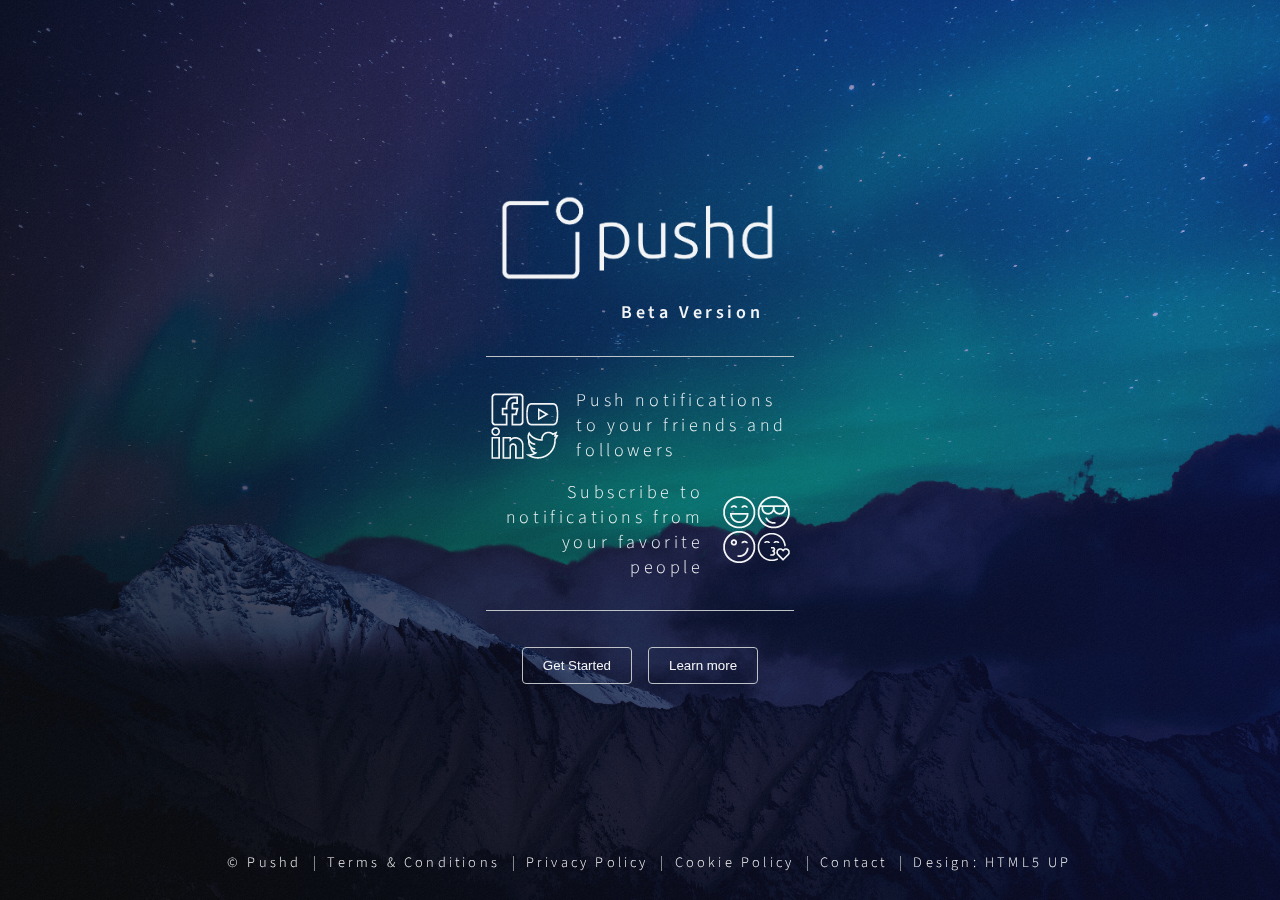
==== commit c8319577: "Updated settings" ====
--- a/index.html
+++ b/index.html
@@ -92,7 +92,7 @@
         <script type="text/javascript" src="//www.privacypolicies.com/public/cookie-consent/3.0.0/cookie-consent.js"></script>
         <script type="text/javascript">
         document.addEventListener('DOMContentLoaded', function () {
-        cookieconsent.run({"notice_banner_type":"interstitial","consent_type":"express","palette":"dark","language":"en","website_name":"pushdapp","change_preferences_selector":"#changePreferences","cookies_policy_url":"https://pushdapp.com/cookies.html"});
+        cookieconsent.run({"notice_banner_type":"headline","consent_type":"express","palette":"dark","language":"en","website_name":"pushdapp","change_preferences_selector":"#changePreferences","cookies_policy_url":"https://pushdapp.com/cookies.html"});
         });
         </script>
 
--- a/assets/css/landing.css
+++ b/assets/css/landing.css
@@ -1061,7 +1061,7 @@
 
 /* Cookies */
 .dark.cc_dialog {
-    background-color: transparent!important;
+    position: absolute!important;
     color: #fff;
 }
 .dark.cc_dialog .cc_dialog_text {
